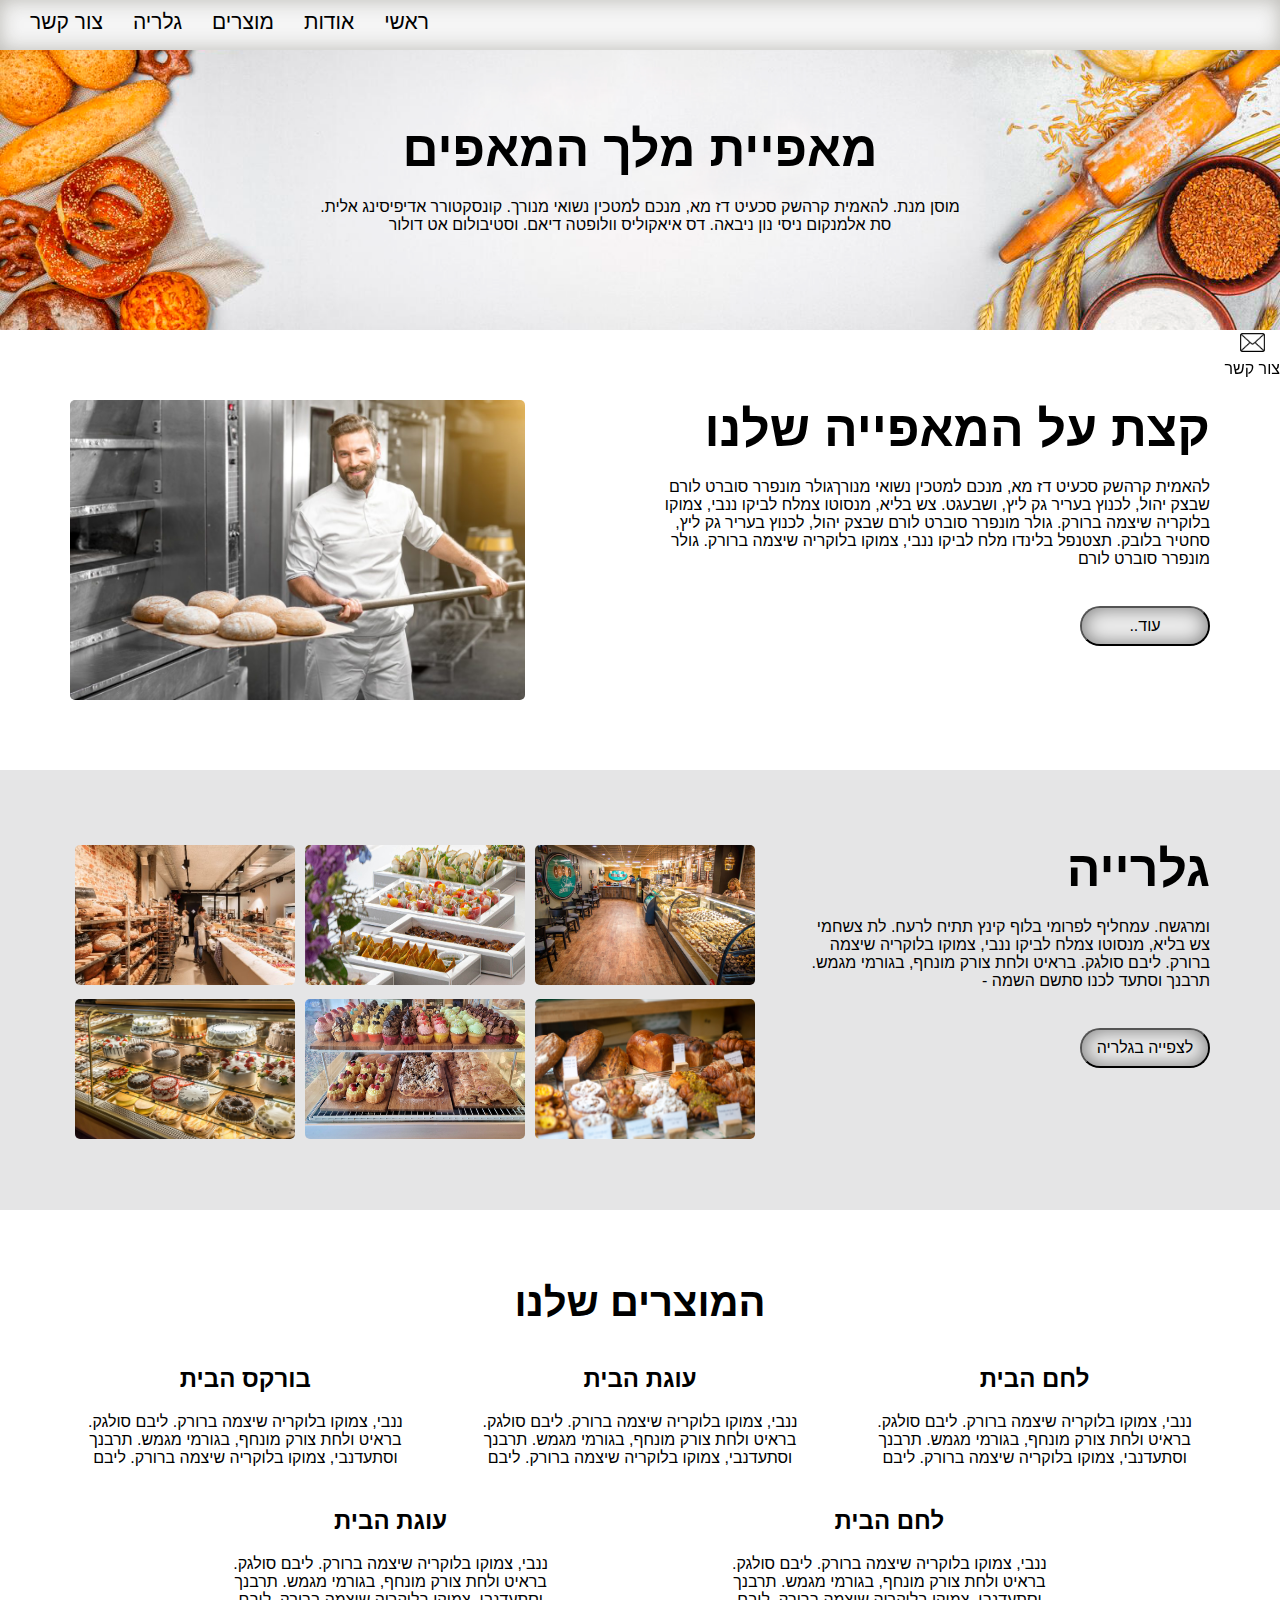
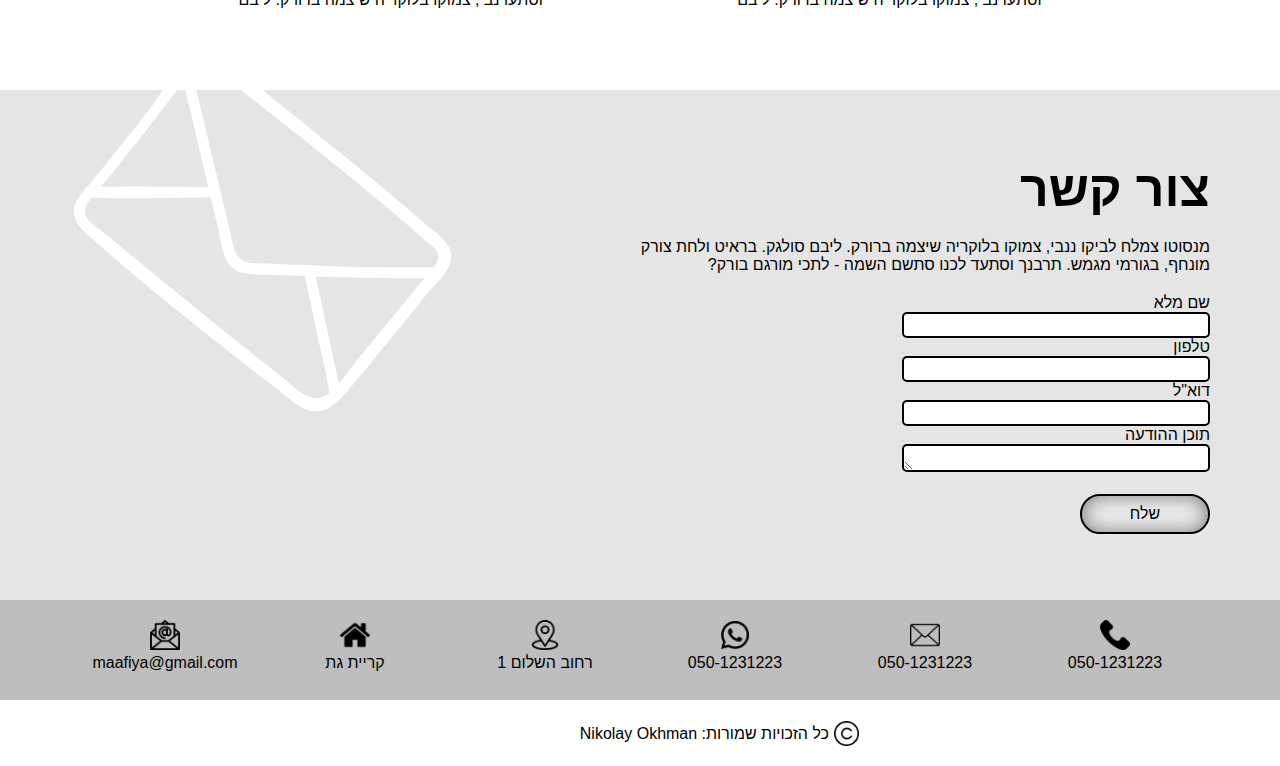
==== homework 04.10/index.html @ 980c1f47 "Add files via upload" ====
<!DOCTYPE html>
<html>
   <head>
      <title>מאפיית מלך הלחמים</title>
      <link rel="stylesheet" href="style.css" />
      <meta name="keywords" content="bakery, מאפייה" />
      <meta
         name="description"
         content="מאפיית מלך הלחמים, מגוון מאפים ברמה
          הכי גבוהה בשוק עם חומרי גלם הכי איכותיים! "
      />
   </head>
   <body>
      <div class="mainMenu">
         <a href="pages/contact.html">צור קשר</a>
         <a href="pages/gallery.html">גלריה</a>
         <a href="pages/items.html">מוצרים</a>
         <a href="pages/about.html">אודות</a>
         <a href="index.html">ראשי</a>
      </div>
      <div class="header">
         <div class="leftArea"></div>
         <div class="rightArea"></div>
         <div class="headerName">
            <h1 class="headerNameText">מאפיית מלך המאפים</h1>
            <p class="headerNameTextP">
               מוסן מנת. להאמית קרהשק סכעיט דז מא, מנכם למטכין נשואי מנורך.
               קונסקטורר אדיפיסינג אלית. סת אלמנקום ניסי נון ניבאה. דס איאקוליס
               וולופטה דיאם. וסטיבולום אט דולור
            </p>
         </div>
      </div>
      <div class="buttonContactUs">
         <a href="./pages/contact.html" id="imgContactButtonL">
            <img src="./images/footerIcon/mail.png" id="imgContactButton" />
            <p>צור קשר</p>
         </a>
      </div>

      <div class="aboutBakery">
         <div class="aboutBakeryText">
            <h1 class="aboutBakeryTextH">קצת על המאפייה שלנו</h1>
            <p class="aboutBakeryTextP">
               להאמית קרהשק סכעיט דז מא, מנכם למטכין נשואי מנורךגולר מונפרר
               סוברט לורם שבצק יהול, לכנוץ בעריר גק ליץ, ושבעגט. צש בליא, מנסוטו
               צמלח לביקו ננבי, צמוקו בלוקריה שיצמה ברורק. גולר מונפרר סוברט
               לורם שבצק יהול, לכנוץ בעריר גק ליץ, סחטיר בלובק. תצטנפל בלינדו
               מלח לביקו ננבי, צמוקו בלוקריה שיצמה ברורק. גולר מונפרר סוברט לורם
            </p>
            <br />
            <a href="./pages/about.html" class="buttonAbout">
               <button>עוד..</button>
            </a>
         </div>
         <div class="aboutBakeryPic">
            <img src="./images/bakery about.jpg" class="bakeryPic" />
         </div>
      </div>
      <div class="galleryBlock">
         <div class="galleryText">
            <h1>גלרייה</h1>
            <p>
               ומרגשח. עמחליף לפרומי בלוף קינץ תתיח לרעח. לת צשחמי צש בליא,
               מנסוטו צמלח לביקו ננבי, צמוקו בלוקריה שיצמה ברורק. ליבם סולגק.
               בראיט ולחת צורק מונחף, בגורמי מגמש. תרבנך וסתעד לכנו סתשם השמה -
            </p>
            <br />
            <a href="./pages/gallery.html" class="buttonGallery">
               <button>לצפייה בגלריה</button>
            </a>
         </div>
         <div class="galleryPic">
            <div class="galleryPicTop">
               <div class="picTop1">
                  <img src="./images/1.jpg" id="picTop1" />
               </div>
               <div class="picTop2">
                  <img src="./images/3.jpg" id="picTop2" />
               </div>
               <div class="picTop3">
                  <img src="./images/4.jpg" id="picTop3" />
               </div>
            </div>
            <div class="galleryPicBottom">
               <div class="picBottom1">
                  <img src="./images/6.jpg" id="picBottom1" />
               </div>
               <div class="picBottom2">
                  <img src="./images/7.jpg" id="picBottom2" />
               </div>
               <div class="picBottom3">
                  <img src="./images/8.jpg" id="picBottom3" />
               </div>
            </div>
         </div>
      </div>

      <div class="mainItems">
         <div class="mainItemText">
            <h1 class="mainItemText">המוצרים שלנו</h1>
         </div>
         <div class="allItems">
            <div class="itemText11">
               <h2>לחם הבית</h2>
               <p>
                  ננבי, צמוקו בלוקריה שיצמה ברורק. ליבם סולגק. בראיט ולחת צורק
                  מונחף, בגורמי מגמש. תרבנך וסתעדנבי, צמוקו בלוקריה שיצמה ברורק.
                  ליבם
               </p>
            </div>

            <div class="itemText22">
               <h2>עוגת הבית</h2>
               <p>
                  ננבי, צמוקו בלוקריה שיצמה ברורק. ליבם סולגק. בראיט ולחת צורק
                  מונחף, בגורמי מגמש. תרבנך וסתעדנבי, צמוקו בלוקריה שיצמה ברורק.
                  ליבם
               </p>
            </div>
            <div class="itemText33">
               <h2>בורקס הבית</h2>
               <p>
                  ננבי, צמוקו בלוקריה שיצמה ברורק. ליבם סולגק. בראיט ולחת צורק
                  מונחף, בגורמי מגמש. תרבנך וסתעדנבי, צמוקו בלוקריה שיצמה ברורק.
                  ליבם
               </p>
            </div>
            <div class="itemTextEmptyleftTop1"></div>
            <div class="itemTextEmptyRightTop2"></div>
         </div>
         <div class="allItems1">
            <div class="itemText1">
               <h2>לחם הבית</h2>
               <p>
                  ננבי, צמוקו בלוקריה שיצמה ברורק. ליבם סולגק. בראיט ולחת צורק
                  מונחף, בגורמי מגמש. תרבנך וסתעדנבי, צמוקו בלוקריה שיצמה ברורק.
                  ליבם
               </p>
            </div>

            <div class="itemText2">
               <h2>עוגת הבית</h2>
               <p>
                  ננבי, צמוקו בלוקריה שיצמה ברורק. ליבם סולגק. בראיט ולחת צורק
                  מונחף, בגורמי מגמש. תרבנך וסתעדנבי, צמוקו בלוקריה שיצמה ברורק.
                  ליבם
               </p>
            </div>
            <div class="itemTextEmptyleft"></div>
            <div class="itemTextEmptyRight"></div>
            <div class="itemTextEmptyCenter"></div>
         </div>
      </div>
      <div class="contactUs">
         <div class="leftAreaCuntactUs"></div>
         <div class="contactUsForm">
            <form>
               <h1 class="contactUsFormText">צור קשר</h1>
               <p class="contactUsFormText">
                  מנסוטו צמלח לביקו ננבי, צמוקו בלוקריה שיצמה ברורק. ליבם סולגק.
                  בראיט ולחת צורק מונחף, בגורמי מגמש. תרבנך וסתעד לכנו סתשם השמה
                  - לתכי מורגם בורק?
               </p>
               <lable name="nameOfcustumer">שם מלא</lable><br />
               <input
                  name="nameOfCustumer"
                  type="text"
                  id="nameOfCustumer"
               /><br />
               <lable name="tel"> טלפון</lable><br />
               <input name="tel" type="tel" id="tel" /> <br />
               <lable name="mail">דוא"ל</lable><br />
               <input name="mail" type="email" id="mail" /><br />

               <label for="msg"> תוכן ההודעה</label><br />
               <textarea name="msg" id="msg"></textarea> <br />
               <br />
               <input type="submit" value="שלח" id="submit" />
            </form>
         </div>
      </div>
      <div class="footer">
         <div class="footerIcons">
            <div class="footerIcons1">
               <img src="./images/footerIcon/email.png" id="footerIcon1" />
               <p>maafiya@gmail.com</p>
            </div>
            <div class="footerIcons2">
               <img src="./images/footerIcon/home.png" id="footerIcon1" />
               <p>קריית גת</p>
            </div>
            <div class="footerIcons3">
               <img src="./images/footerIcon/location.png" id="footerIcon1" />
               <p>רחוב השלום 1</p>
            </div>
            <div class="footerIcons4">
               <img src="./images/footerIcon/mail.png" id="footerIcon1" />
               <p>050-1231223</p>
            </div>
            <div class="footerIcons5">
               <img src="./images/footerIcon/tel.png" id="footerIcon1" />
               <p>050-1231223</p>
            </div>
            <div class="footerIcons6">
               <img src="./images/footerIcon/whatsapp.png" id="footerIcon1" />
               <p>050-1231223</p>
            </div>
         </div>
         <div class="allRights">
            <div class="allRightsLogo">
               <img
                  src="./images/footerIcon/copyright.png"
                  id="allRightsLogoPic"
               />
            </div>
            <div class="allRightsText">
               <p class="allRightsTextP">כל הזכויות שמורות: Nikolay Okhman</p>
            </div>
         </div>
      </div>
   </body>
</html>
---- homework 04.10/style.css ----
html {
   margin: 0;
   padding: 0;
}
body {
   direction: rtl;
   font-family: Arial, Helvetica, sans-serif;
   margin: 0 auto;
   padding: 0;
}

a {
   font-size: 21px;
   padding-left: 30px;
   color: black;
   text-decoration: none;
   float: left;
}

.mainMenu {
   position: fixed;
   height: 20px;
   padding-bottom: 20px;
   padding-top: 10px;
   background-color: whitesmoke;
   width: 100%;
   direction: ltr;
   box-shadow: inset 0px 0px 20px 0px rgba(170, 169, 162, 0.8);
}
h1 {
   font-size: 50px;
   padding: 0px;
   margin: 0px;
   padding-bottom: 20px;
}
p {
   font-size: 16px;
   padding: 0px;
   margin: 0px;
   padding-bottom: 20px;
}
button {
   font-size: 16px;
   box-shadow: inset 0px 0px 20px 0px rgba(0, 0, 0, 0.5);
   height: 40px;
   width: 130px;
   border-radius: 20px;
}
input {
   width: 300px;
   height: 20px;
   border: solid 2px;
   border-radius: 5px;
   border-color: black;
}
textarea {
   width: 300px;
   height: 20px;
   border: solid 2px;
   border-radius: 5px;
   border-color: black;
}
#submit {
   font-size: 16px;
   box-shadow: inset 0px 0px 20px 0px rgba(0, 0, 0, 0.5);
   height: 40px;
   width: 130px;
   border-radius: 20px;
}
form {
   font-size: 16px;
}

/*הגדרות של עמוד ראשי האדר*/

.header {
   display: flex;
   background-image: url("./images/headerImg.jpg.png");
   background-repeat: no-repeat;
   background-position: center;
   background-size: cover;
   background-color: rgb(255, 255, 255);
   height: 250px;
   padding: 80px 0px 0px 0px;
   direction: ltr;
}
.leftArea {
   flex: 1;
   order: 1;
}

.rightArea {
   flex: 1;
   order: 3;
}
.headerName {
   flex: 2;
   order: 2;
   text-align: center;
}
.headerNameText {
   font-size: 50px;
   margin-top: 0px;
   padding-top: 40px;
}

/*הגדרות של עמוד ראשי אודות*/

.aboutBakery {
   display: flex;
   height: 300px;
   padding: 70px;
}

.aboutBakeryText {
   flex: 1;
   margin-left: 40px;
}
.aboutBakeryPic {
   flex: 1;
   direction: ltr;
}
.bakeryPic {
   width: 455px;
   height: 300px;
   border-radius: 5px;
}
.buttonAbout {
   float: right;
}

/*הגדרות של עמוד ראשי גלריה*/

.galleryBlock {
   display: flex;
   background-color: rgb(229, 229, 230);
   height: 300px;
   padding: 70px;
   direction: ltr;
}

.galleryText {
   flex: 4;
   order: 2;
   margin-left: 40px;
   direction: rtl;
}
.galleryPic {
   flex: 6;
   order: 1;
}
.galleryPicTop {
   display: flex;
}
#picTop1 {
   width: 220px;
   height: 140px;
   border-radius: 5px;
   margin: 5px;
}
#picTop2 {
   width: 220px;
   height: 140px;
   border-radius: 5px;
   margin: 5px;
}
#picTop3 {
   width: 220px;
   height: 140px;
   border-radius: 5px;
   margin: 5px;
}
.picTop1 {
   flex: 1;
}
.picTop2 {
   flex: 1;
}
.picTop3 {
   flex: 1;
}
.galleryPicBottom {
   display: flex;
}
#picBottom1 {
   width: 220px;
   height: 140px;
   border-radius: 5px;
   margin: 5px;
}
#picBottom2 {
   width: 220px;
   height: 140px;
   border-radius: 5px;
   margin: 5px;
}
#picBottom3 {
   width: 220px;
   height: 140px;
   border-radius: 5px;
   margin: 5px;
}
.picBottom1 {
   flex: 1;
}
.picBottom2 {
   flex: 1;
}
.picBottom3 {
   flex: 1;
}
.buttonGallery {
   float: right;
}

/*הגדרות של עמוד ראשי מוצרים*/

.mainItems {
   height: 340px;
   text-align: center;
   padding: 70px;
}

.mainItemText {
   font-size: 40px;
}
.allItems {
   display: flex;
}
.itemText11 {
   flex: 8;
   order: 1;
}
.itemText22 {
   flex: 8;
   order: 3;
}
.itemText33 {
   flex: 8;
   order: 5;
}

.itemTextEmptyleftTop1 {
   flex: 1;
   order: 2;
}
.itemTextEmptyRightTop2 {
   flex: 1;
   order: 4;
}
.allItems1 {
   display: flex;
}
.itemText1 {
   flex: 2.5;
   order: 2;
}
.itemText2 {
   flex: 2.5;
   order: 4;
}
.itemTextEmptyleft {
   flex: 1;
   order: 1;
}
.itemTextEmptyRight {
   flex: 1;
   order: 5;
}
.itemTextEmptyCenter {
   flex: 1;
   order: 3;
}

/*הגדרות של עמוד ראשי צור קשר*/

.contactUs {
   display: flex;
   height: 370px;
   background-image: url(./images/contact_us.png);
   background-repeat: no-repeat;
   background-size: cover;
   background-color: rgb(229, 229, 230);
   padding: 70px;
}
.contactUsForm {
   flex: 5;
   order: 1;
}
.leftAreaCuntactUs {
   flex: 5;
   order: 2;
}
.contactUsFormText {
   padding-bottom: 20px;
}

/*הגדרות של עמוד ראשי פוטר*/

.footer {
   height: 100px;
   text-align: center;
   background-color: rgb(190, 190, 190);
   padding-right: 70px;
   padding-left: 70px;
}
#footerIcon1 {
   height: 30px;
   width: 30px;
   padding-top: 20px;
}

.footerIcons {
   display: flex;
}
.footerIcons1 {
   flex: 1;
   order: 6;
}
.footerIcons2 {
   flex: 1;
   order: 5;
}
.footerIcons3 {
   flex: 1;
   order: 4;
}
.footerIcons4 {
   flex: 1;
   order: 2;
}
.footerIcons5 {
   flex: 1;
   order: 1;
}
.footerIcons6 {
   flex: 1;
   order: 3;
}

/*הגדרות של עמוד ראשי כך הזכויות שמורות */

.allRights {
   display: flex;
   padding: 3px;

   margin: auto;
}
.allRightsLogo {
   flex: 1;
   order: 1;
}
.allRightsText {
   flex: 2;
   order: 2;
}
#allRightsLogoPic {
   width: 25px;
   height: 25px;
   float: left;
   padding-top: 26px;
   padding-left: 5px;
}
.allRightsTextP {
   padding-top: 30px;
   float: right;
   padding-left: 30%;
}

/*הגדרות של עמוד האודות*/

.about {
   display: flex;
   padding: 70px;
}
.aboutText {
   flex: 8;
   text-align: center;
   margin-left: 40px;
}
.aboutPic {
   flex: 2;
}
#aboutPic1 {
   height: 450px;
   width: 600px;
}
#footerLast {
   background-color: white;
}

.buttonContactUs {
   position: fixed;
   text-align: center;
}
#imgContactButton {
   width: 25px;
   height: 25px;
}
#imgContactButtonL {
   padding-left: 0px;
}

/*הגדרות של עמוד המוצרים*/

.container1 {
   display: flex;
   height: 400px;
   padding: 70px 100px 70px 100px;
}
.picItem1 {
   flex: 1;
   order: 2;
   width: 600px;
   height: 400px;
   direction: ltr;
}

.textItem1 {
   flex: 1;
   order: 1;
   padding: 100px 0px 50px 50px;
   text-align: center;
}
.container2 {
   display: flex;
   height: 400px;
   padding: 70px 100px 70px 100px;
   background-color: #e5e5e6;
}
.picItem2 {
   flex: 1;
   order: 1;
   width: 600px;
   height: 400px;
}
.textItem2 {
   flex: 1;
   order: 2;
   padding: 100px 50px 50px 0px;
   text-align: center;
}
.container3 {
   display: flex;
   height: 400px;
   padding: 70px 100px 70px 100px;
}
.picItem3 {
   flex: 1;
   order: 2;
   width: 600px;
   height: 400px;
   direction: ltr;
}
.textItem3 {
   flex: 1;
   order: 1;
   padding: 100px 0px 50px 50px;
   text-align: center;
}

.container4 {
   display: flex;
   height: 400px;
   padding: 70px 100px 70px 100px;
   background-color: #e5e5e6;
}
.picItem4 {
   flex: 1;
   order: 1;
   width: 600px;
   height: 400px;
}
.textItem4 {
   flex: 1;
   order: 2;
   padding: 100px 50px 50px 0px;
   text-align: center;
}

.container5 {
   display: flex;
   height: 400px;
   padding: 70px 100px 70px 100px;
}
.picItem5 {
   flex: 1;
   order: 2;
   width: 600px;
   height: 400px;
   direction: ltr;
}
.textItem5 {
   flex: 1;
   order: 1;
   padding: 100px 0px 50px 50px;
   text-align: center;
}

/*הגדרות של עמוד הגלריה*/

.gallery {
   height: 780px;
   padding: 40px;
}
.galleryContainer1pic {
   display: flex;
}
#galleryPic1 {
   flex: 1;
   width: 320px;
   height: 250px;
   padding: 5px;
}
#galleryPic2 {
   flex: 1;
   width: 320px;
   height: 250px;
   padding: 5px;
}
#galleryPic3 {
   flex: 1;
   width: 320px;
   height: 250px;
   padding: 5px;
}
.galleryContainer2pic {
   display: flex;
}
#galleryPic4 {
   flex: 1;
   width: 320px;
   height: 250px;
   padding: 5px;
}
#galleryPic5 {
   flex: 1;
   width: 320px;
   height: 250px;
   padding: 5px;
}
#galleryPic6 {
   flex: 1;
   width: 320px;
   height: 250px;
   padding: 5px;
}
.galleryContainer3pic {
   display: flex;
}
#galleryPic7 {
   flex: 1;
   width: 320px;
   height: 250px;
   padding: 5px;
}
#galleryPic8 {
   flex: 1;
   width: 320px;
   height: 250px;
   padding: 5px;
}
#galleryPic9 {
   flex: 1;
   width: 320px;
   height: 250px;
   padding: 5px;
}
@media screen and (max-width: 1600px) {
   .about {
      display: inline-block;
   }
   .aboutPic {
      padding-top: 20px;
      text-align: center;
   }
}
@media screen and (max-width: 1140px) {
   .gallery {
      padding: 20px;
      height: 630px;
   }
   #galleryPic1, #galleryPic2, #galleryPic3, #galleryPic4, #galleryPic5, #galleryPic6, #galleryPic7, #galleryPic8, #galleryPic9  {
      flex: 1;
      width: 250px;
      height: 200px;
      padding: 5px;
}

@media screen and (max-width: 1060px) {
   .galleryPicTop {
      display: inline-block;
   }
   #picTop1 {
      display: none;
   }
   #picBottom2 {
      display: none;
   }
   .galleryPicBottom {
      display: inline-block;
   }
   .container1,
   .container2,
   .container3,
   .container4,
   .container5 {
      padding: 70px 70px 70px 70px;
   }

   .picItem1,
   .picItem2,
   .picItem3,
   .picItem4,
   .picItem5 {
      width: 550px;
      height: 400px;
   }
   .textItem1,
   .textItem3,
   .textItem5 {
      padding: 100px 0px 70px 30px;
   }
   .textItem2,
   .textItem4 {
      padding: 100px 30px 70px 0px;
   }
}
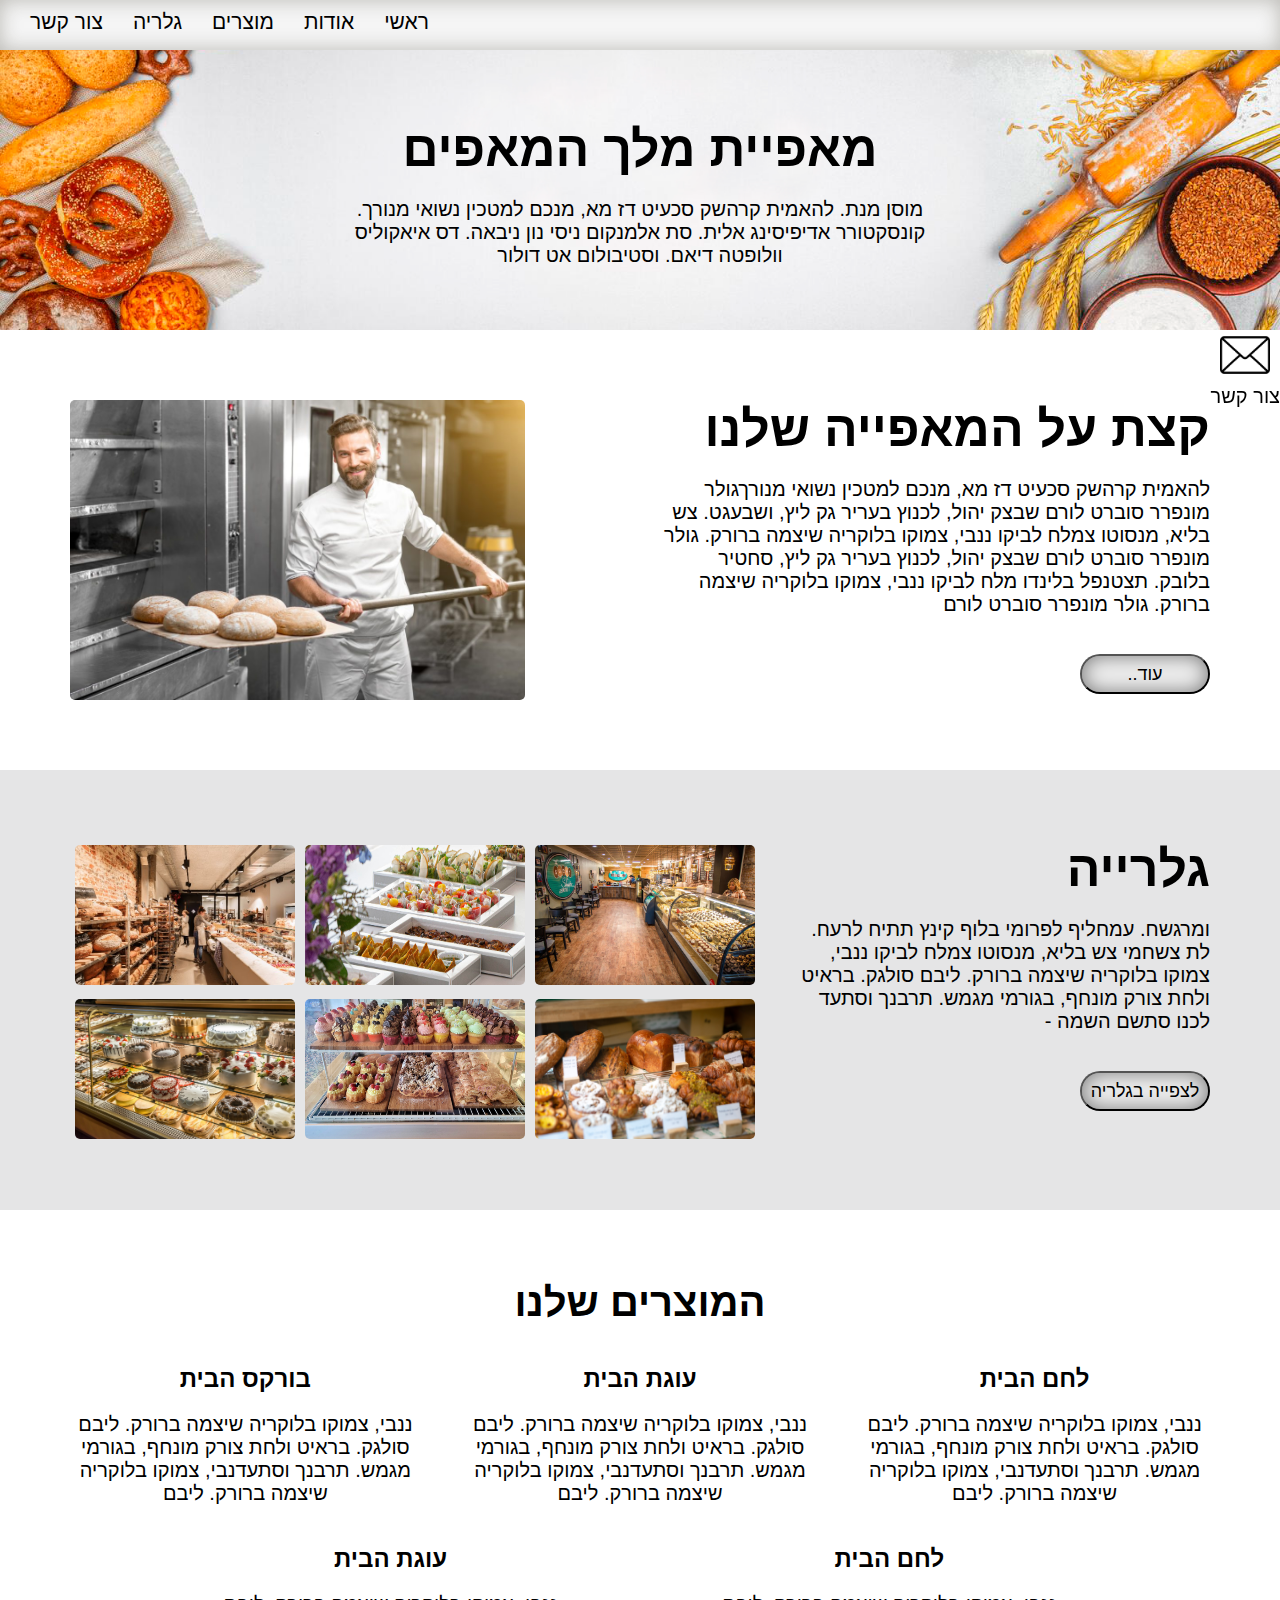
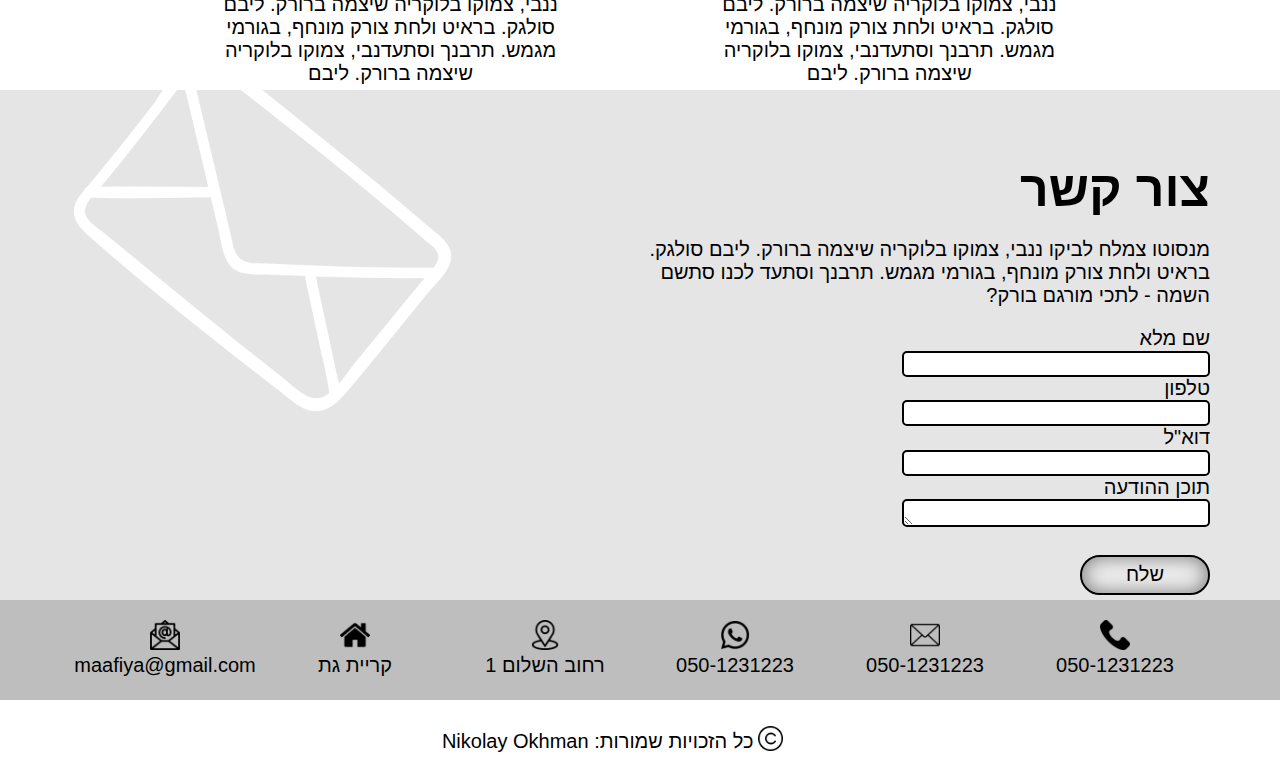
==== commit 1664eee8: "Add files via upload" ====
--- a/homework 04.10/index.html
+++ b/homework 04.10/index.html
@@ -38,183 +38,205 @@
       </div>
 
       <div class="aboutBakery">
-         <div class="aboutBakeryText">
-            <h1 class="aboutBakeryTextH">קצת על המאפייה שלנו</h1>
-            <p class="aboutBakeryTextP">
-               להאמית קרהשק סכעיט דז מא, מנכם למטכין נשואי מנורךגולר מונפרר
-               סוברט לורם שבצק יהול, לכנוץ בעריר גק ליץ, ושבעגט. צש בליא, מנסוטו
-               צמלח לביקו ננבי, צמוקו בלוקריה שיצמה ברורק. גולר מונפרר סוברט
-               לורם שבצק יהול, לכנוץ בעריר גק ליץ, סחטיר בלובק. תצטנפל בלינדו
-               מלח לביקו ננבי, צמוקו בלוקריה שיצמה ברורק. גולר מונפרר סוברט לורם
-            </p>
-            <br />
-            <a href="./pages/about.html" class="buttonAbout">
-               <button>עוד..</button>
-            </a>
-         </div>
-         <div class="aboutBakeryPic">
-            <img src="./images/bakery about.jpg" class="bakeryPic" />
+         <div class="containerAboutBakery">
+            <div class="aboutBakeryText">
+               <h1 class="aboutBakeryTextH">קצת על המאפייה שלנו</h1>
+               <p class="aboutBakeryTextP">
+                  להאמית קרהשק סכעיט דז מא, מנכם למטכין נשואי מנורךגולר מונפרר
+                  סוברט לורם שבצק יהול, לכנוץ בעריר גק ליץ, ושבעגט. צש בליא,
+                  מנסוטו צמלח לביקו ננבי, צמוקו בלוקריה שיצמה ברורק. גולר מונפרר
+                  סוברט לורם שבצק יהול, לכנוץ בעריר גק ליץ, סחטיר בלובק. תצטנפל
+                  בלינדו מלח לביקו ננבי, צמוקו בלוקריה שיצמה ברורק. גולר מונפרר
+                  סוברט לורם
+               </p>
+               <br />
+               <a href="./pages/about.html" class="buttonAbout">
+                  <button>עוד..</button>
+               </a>
+            </div>
+            <div class="aboutBakeryPic">
+               <img src="./images/bakery about.jpg" class="bakeryPic" />
+            </div>
          </div>
       </div>
       <div class="galleryBlock">
-         <div class="galleryText">
-            <h1>גלרייה</h1>
-            <p>
-               ומרגשח. עמחליף לפרומי בלוף קינץ תתיח לרעח. לת צשחמי צש בליא,
-               מנסוטו צמלח לביקו ננבי, צמוקו בלוקריה שיצמה ברורק. ליבם סולגק.
-               בראיט ולחת צורק מונחף, בגורמי מגמש. תרבנך וסתעד לכנו סתשם השמה -
-            </p>
-            <br />
-            <a href="./pages/gallery.html" class="buttonGallery">
-               <button>לצפייה בגלריה</button>
-            </a>
-         </div>
-         <div class="galleryPic">
-            <div class="galleryPicTop">
-               <div class="picTop1">
-                  <img src="./images/1.jpg" id="picTop1" />
-               </div>
-               <div class="picTop2">
-                  <img src="./images/3.jpg" id="picTop2" />
-               </div>
-               <div class="picTop3">
-                  <img src="./images/4.jpg" id="picTop3" />
-               </div>
-            </div>
-            <div class="galleryPicBottom">
-               <div class="picBottom1">
-                  <img src="./images/6.jpg" id="picBottom1" />
-               </div>
-               <div class="picBottom2">
-                  <img src="./images/7.jpg" id="picBottom2" />
-               </div>
-               <div class="picBottom3">
-                  <img src="./images/8.jpg" id="picBottom3" />
-               </div>
-            </div>
-         </div>
-      </div>
-
-      <div class="mainItems">
-         <div class="mainItemText">
-            <h1 class="mainItemText">המוצרים שלנו</h1>
-         </div>
-         <div class="allItems">
-            <div class="itemText11">
-               <h2>לחם הבית</h2>
+         <div class="containerGalleryBlock">
+            <div class="galleryText">
+               <h1>גלרייה</h1>
                <p>
-                  ננבי, צמוקו בלוקריה שיצמה ברורק. ליבם סולגק. בראיט ולחת צורק
-                  מונחף, בגורמי מגמש. תרבנך וסתעדנבי, צמוקו בלוקריה שיצמה ברורק.
-                  ליבם
-               </p>
-            </div>
-
-            <div class="itemText22">
-               <h2>עוגת הבית</h2>
-               <p>
-                  ננבי, צמוקו בלוקריה שיצמה ברורק. ליבם סולגק. בראיט ולחת צורק
-                  מונחף, בגורמי מגמש. תרבנך וסתעדנבי, צמוקו בלוקריה שיצמה ברורק.
-                  ליבם
-               </p>
-            </div>
-            <div class="itemText33">
-               <h2>בורקס הבית</h2>
-               <p>
-                  ננבי, צמוקו בלוקריה שיצמה ברורק. ליבם סולגק. בראיט ולחת צורק
-                  מונחף, בגורמי מגמש. תרבנך וסתעדנבי, צמוקו בלוקריה שיצמה ברורק.
-                  ליבם
-               </p>
-            </div>
-            <div class="itemTextEmptyleftTop1"></div>
-            <div class="itemTextEmptyRightTop2"></div>
-         </div>
-         <div class="allItems1">
-            <div class="itemText1">
-               <h2>לחם הבית</h2>
-               <p>
-                  ננבי, צמוקו בלוקריה שיצמה ברורק. ליבם סולגק. בראיט ולחת צורק
-                  מונחף, בגורמי מגמש. תרבנך וסתעדנבי, צמוקו בלוקריה שיצמה ברורק.
-                  ליבם
-               </p>
-            </div>
-
-            <div class="itemText2">
-               <h2>עוגת הבית</h2>
-               <p>
-                  ננבי, צמוקו בלוקריה שיצמה ברורק. ליבם סולגק. בראיט ולחת צורק
-                  מונחף, בגורמי מגמש. תרבנך וסתעדנבי, צמוקו בלוקריה שיצמה ברורק.
-                  ליבם
-               </p>
-            </div>
-            <div class="itemTextEmptyleft"></div>
-            <div class="itemTextEmptyRight"></div>
-            <div class="itemTextEmptyCenter"></div>
-         </div>
-      </div>
-      <div class="contactUs">
-         <div class="leftAreaCuntactUs"></div>
-         <div class="contactUsForm">
-            <form>
-               <h1 class="contactUsFormText">צור קשר</h1>
-               <p class="contactUsFormText">
+                  ומרגשח. עמחליף לפרומי בלוף קינץ תתיח לרעח. לת צשחמי צש בליא,
                   מנסוטו צמלח לביקו ננבי, צמוקו בלוקריה שיצמה ברורק. ליבם סולגק.
                   בראיט ולחת צורק מונחף, בגורמי מגמש. תרבנך וסתעד לכנו סתשם השמה
-                  - לתכי מורגם בורק?
+                  -
                </p>
-               <lable name="nameOfcustumer">שם מלא</lable><br />
-               <input
-                  name="nameOfCustumer"
-                  type="text"
-                  id="nameOfCustumer"
-               /><br />
-               <lable name="tel"> טלפון</lable><br />
-               <input name="tel" type="tel" id="tel" /> <br />
-               <lable name="mail">דוא"ל</lable><br />
-               <input name="mail" type="email" id="mail" /><br />
-
-               <label for="msg"> תוכן ההודעה</label><br />
-               <textarea name="msg" id="msg"></textarea> <br />
                <br />
-               <input type="submit" value="שלח" id="submit" />
-            </form>
+               <a href="./pages/gallery.html" class="buttonGallery">
+                  <button>לצפייה בגלריה</button>
+               </a>
+            </div>
+            <div class="galleryPic">
+               <div class="galleryPicTop">
+                  <div class="picTop1">
+                     <img src="./images/1.jpg" id="picTop1" />
+                  </div>
+                  <div class="picTop2">
+                     <img src="./images/3.jpg" id="picTop2" />
+                  </div>
+                  <div class="picTop3">
+                     <img src="./images/4.jpg" id="picTop3" />
+                  </div>
+               </div>
+               <div class="galleryPicBottom">
+                  <div class="picBottom1">
+                     <img src="./images/6.jpg" id="picBottom1" />
+                  </div>
+                  <div class="picBottom2">
+                     <img src="./images/7.jpg" id="picBottom2" />
+                  </div>
+                  <div class="picBottom3">
+                     <img src="./images/8.jpg" id="picBottom3" />
+                  </div>
+               </div>
+            </div>
+         </div>
+      </div>
+
+      <div class="mainItems">
+         <div class="containerMainItems">
+            <div class="mainItemText">
+               <h1 class="mainItemText">המוצרים שלנו</h1>
+            </div>
+            <div class="allItems">
+               <div class="itemText11">
+                  <h2>לחם הבית</h2>
+                  <p>
+                     ננבי, צמוקו בלוקריה שיצמה ברורק. ליבם סולגק. בראיט ולחת
+                     צורק מונחף, בגורמי מגמש. תרבנך וסתעדנבי, צמוקו בלוקריה
+                     שיצמה ברורק. ליבם
+                  </p>
+               </div>
+
+               <div class="itemText22">
+                  <h2>עוגת הבית</h2>
+                  <p>
+                     ננבי, צמוקו בלוקריה שיצמה ברורק. ליבם סולגק. בראיט ולחת
+                     צורק מונחף, בגורמי מגמש. תרבנך וסתעדנבי, צמוקו בלוקריה
+                     שיצמה ברורק. ליבם
+                  </p>
+               </div>
+               <div class="itemText33">
+                  <h2>בורקס הבית</h2>
+                  <p>
+                     ננבי, צמוקו בלוקריה שיצמה ברורק. ליבם סולגק. בראיט ולחת
+                     צורק מונחף, בגורמי מגמש. תרבנך וסתעדנבי, צמוקו בלוקריה
+                     שיצמה ברורק. ליבם
+                  </p>
+               </div>
+               <div class="itemTextEmptyleftTop1"></div>
+               <div class="itemTextEmptyRightTop2"></div>
+            </div>
+            <div class="allItems1">
+               <div class="itemText1">
+                  <h2>לחם הבית</h2>
+                  <p>
+                     ננבי, צמוקו בלוקריה שיצמה ברורק. ליבם סולגק. בראיט ולחת
+                     צורק מונחף, בגורמי מגמש. תרבנך וסתעדנבי, צמוקו בלוקריה
+                     שיצמה ברורק. ליבם
+                  </p>
+               </div>
+
+               <div class="itemText2">
+                  <h2>עוגת הבית</h2>
+                  <p>
+                     ננבי, צמוקו בלוקריה שיצמה ברורק. ליבם סולגק. בראיט ולחת
+                     צורק מונחף, בגורמי מגמש. תרבנך וסתעדנבי, צמוקו בלוקריה
+                     שיצמה ברורק. ליבם
+                  </p>
+               </div>
+               <div class="itemTextEmptyleft"></div>
+               <div class="itemTextEmptyRight"></div>
+               <div class="itemTextEmptyCenter"></div>
+            </div>
+         </div>
+      </div>
+      <div class="contactUs">
+         <div class="containerContactUs">
+            <div class="leftAreaCuntactUs"></div>
+            <div class="contactUsForm">
+               <form>
+                  <h1 class="contactUsFormText">צור קשר</h1>
+                  <p class="contactUsFormText">
+                     מנסוטו צמלח לביקו ננבי, צמוקו בלוקריה שיצמה ברורק. ליבם
+                     סולגק. בראיט ולחת צורק מונחף, בגורמי מגמש. תרבנך וסתעד לכנו
+                     סתשם השמה - לתכי מורגם בורק?
+                  </p>
+                  <lable name="nameOfcustumer">שם מלא</lable><br />
+                  <input
+                     name="nameOfCustumer"
+                     type="text"
+                     id="nameOfCustumer"
+                  /><br />
+                  <lable name="tel"> טלפון</lable><br />
+                  <input name="tel" type="tel" id="tel" /> <br />
+                  <lable name="mail">דוא"ל</lable><br />
+                  <input name="mail" type="email" id="mail" /><br />
+
+                  <label for="msg"> תוכן ההודעה</label><br />
+                  <textarea name="msg" id="msg"></textarea> <br />
+                  <br />
+                  <input type="submit" value="שלח" id="submit" />
+               </form>
+            </div>
          </div>
       </div>
       <div class="footer">
-         <div class="footerIcons">
-            <div class="footerIcons1">
-               <img src="./images/footerIcon/email.png" id="footerIcon1" />
-               <p>maafiya@gmail.com</p>
-            </div>
-            <div class="footerIcons2">
-               <img src="./images/footerIcon/home.png" id="footerIcon1" />
-               <p>קריית גת</p>
-            </div>
-            <div class="footerIcons3">
-               <img src="./images/footerIcon/location.png" id="footerIcon1" />
-               <p>רחוב השלום 1</p>
-            </div>
-            <div class="footerIcons4">
-               <img src="./images/footerIcon/mail.png" id="footerIcon1" />
-               <p>050-1231223</p>
-            </div>
-            <div class="footerIcons5">
-               <img src="./images/footerIcon/tel.png" id="footerIcon1" />
-               <p>050-1231223</p>
-            </div>
-            <div class="footerIcons6">
-               <img src="./images/footerIcon/whatsapp.png" id="footerIcon1" />
-               <p>050-1231223</p>
-            </div>
-         </div>
-         <div class="allRights">
-            <div class="allRightsLogo">
-               <img
-                  src="./images/footerIcon/copyright.png"
-                  id="allRightsLogoPic"
-               />
-            </div>
-            <div class="allRightsText">
-               <p class="allRightsTextP">כל הזכויות שמורות: Nikolay Okhman</p>
+         <div class="containerFooter">
+            <div class="footerIcons">
+               <div class="footerIcons1">
+                  <img src="./images/footerIcon/email.png" id="footerIcon1" />
+                  <p>maafiya@gmail.com</p>
+               </div>
+               <div class="footerIcons2">
+                  <img src="./images/footerIcon/home.png" id="footerIcon1" />
+                  <p>קריית גת</p>
+               </div>
+               <div class="footerIcons3">
+                  <img
+                     src="./images/footerIcon/location.png"
+                     id="footerIcon1"
+                  />
+                  <p>רחוב השלום 1</p>
+               </div>
+               <div class="footerIcons4">
+                  <img src="./images/footerIcon/mail.png" id="footerIcon1" />
+                  <p>050-1231223</p>
+               </div>
+               <div class="footerIcons5">
+                  <img src="./images/footerIcon/tel.png" id="footerIcon1" />
+                  <p>050-1231223</p>
+               </div>
+               <div class="footerIcons6">
+                  <img
+                     src="./images/footerIcon/whatsapp.png"
+                     id="footerIcon1"
+                  />
+                  <p>050-1231223</p>
+               </div>
+            </div>
+            <div class="allRights">
+               <div class="containerAllRights">
+                  <div class="allRightsLogo">
+                     <img
+                        src="./images/footerIcon/copyright.png"
+                        id="allRightsLogoPic"
+                     />
+                  </div>
+                  <div class="allRightsText">
+                     <p class="allRightsTextP">
+                        כל הזכויות שמורות: Nikolay Okhman
+                     </p>
+                  </div>
+               </div>
             </div>
          </div>
       </div>
--- a/homework 04.10/style.css
+++ b/homework 04.10/style.css
@@ -34,13 +34,14 @@
    padding-bottom: 20px;
 }
 p {
-   font-size: 16px;
+   font-size: 20px;
    padding: 0px;
    margin: 0px;
    padding-bottom: 20px;
+   font-weight: 500;
 }
 button {
-   font-size: 16px;
+   font-size: 18px;
    box-shadow: inset 0px 0px 20px 0px rgba(0, 0, 0, 0.5);
    height: 40px;
    width: 130px;
@@ -61,14 +62,14 @@
    border-color: black;
 }
 #submit {
-   font-size: 16px;
+   font-size: 20px;
    box-shadow: inset 0px 0px 20px 0px rgba(0, 0, 0, 0.5);
    height: 40px;
    width: 130px;
    border-radius: 20px;
 }
 form {
-   font-size: 16px;
+   font-size: 20px;
 }
 
 /*הגדרות של עמוד ראשי האדר*/
@@ -106,6 +107,11 @@
 
 /*הגדרות של עמוד ראשי אודות*/
 
+.containerAboutBakery {
+   display: flex;
+   max-width: 1400px;
+   margin: 0 auto;
+}
 .aboutBakery {
    display: flex;
    height: 300px;
@@ -138,6 +144,11 @@
    padding: 70px;
    direction: ltr;
 }
+.containerGalleryBlock {
+   display: flex;
+   max-width: 1400px;
+   margin: 0 auto;
+}
 
 .galleryText {
    flex: 4;
@@ -220,6 +231,10 @@
    text-align: center;
    padding: 70px;
 }
+.containerMainItems {
+   max-width: 1400px;
+   margin: 0 auto;
+}
 
 .mainItemText {
    font-size: 40px;
@@ -275,7 +290,6 @@
 /*הגדרות של עמוד ראשי צור קשר*/
 
 .contactUs {
-   display: flex;
    height: 370px;
    background-image: url(./images/contact_us.png);
    background-repeat: no-repeat;
@@ -283,6 +297,11 @@
    background-color: rgb(229, 229, 230);
    padding: 70px;
 }
+.containerContactUs {
+   display: flex;
+   max-width: 1400px;
+   margin: 0 auto;
+}
 .contactUsForm {
    flex: 5;
    order: 1;
@@ -303,6 +322,10 @@
    background-color: rgb(190, 190, 190);
    padding-right: 70px;
    padding-left: 70px;
+}
+.containerFooter {
+   max-width: 1400px;
+   margin: 0 auto;
 }
 #footerIcon1 {
    height: 30px;
@@ -341,17 +364,19 @@
 /*הגדרות של עמוד ראשי כך הזכויות שמורות */
 
 .allRights {
-   display: flex;
    padding: 3px;
-
-   margin: auto;
+}
+.containerAllRights {
+   display: flex;
+   max-width: 1400px;
+   margin: 0 auto;
 }
 .allRightsLogo {
-   flex: 1;
+   flex: 4;
    order: 1;
 }
 .allRightsText {
-   flex: 2;
+   flex: 6;
    order: 2;
 }
 #allRightsLogoPic {
@@ -364,7 +389,6 @@
 .allRightsTextP {
    padding-top: 30px;
    float: right;
-   padding-left: 30%;
 }
 
 /*הגדרות של עמוד האודות*/
@@ -372,11 +396,16 @@
 .about {
    display: flex;
    padding: 70px;
+}
+.containerAbout {
+   display: flex;
+   max-width: 1400px;
+   margin: 0 auto;
 }
 .aboutText {
    flex: 8;
    text-align: center;
-   margin-left: 40px;
+   margin-left: 80px;
 }
 .aboutPic {
    flex: 2;
@@ -394,8 +423,8 @@
    text-align: center;
 }
 #imgContactButton {
-   width: 25px;
-   height: 25px;
+   width: 50px;
+   height: 50px;
 }
 #imgContactButtonL {
    padding-left: 0px;
@@ -404,10 +433,14 @@
 /*הגדרות של עמוד המוצרים*/
 
 .container1 {
-   display: flex;
    height: 400px;
    padding: 70px 100px 70px 100px;
 }
+.containerItem1 {
+   display: flex;
+   max-width: 1400px;
+   margin: 0 auto;
+}
 .picItem1 {
    flex: 1;
    order: 2;
@@ -423,11 +456,15 @@
    text-align: center;
 }
 .container2 {
-   display: flex;
    height: 400px;
    padding: 70px 100px 70px 100px;
    background-color: #e5e5e6;
 }
+.containerItem2 {
+   display: flex;
+   max-width: 1400px;
+   margin: 0 auto;
+}
 .picItem2 {
    flex: 1;
    order: 1;
@@ -441,10 +478,14 @@
    text-align: center;
 }
 .container3 {
-   display: flex;
    height: 400px;
    padding: 70px 100px 70px 100px;
 }
+.containerItem3 {
+   display: flex;
+   max-width: 1400px;
+   margin: 0 auto;
+}
 .picItem3 {
    flex: 1;
    order: 2;
@@ -460,11 +501,15 @@
 }
 
 .container4 {
-   display: flex;
    height: 400px;
    padding: 70px 100px 70px 100px;
    background-color: #e5e5e6;
 }
+.containerItem4 {
+   display: flex;
+   max-width: 1400px;
+   margin: 0 auto;
+}
 .picItem4 {
    flex: 1;
    order: 1;
@@ -479,9 +524,13 @@
 }
 
 .container5 {
-   display: flex;
    height: 400px;
    padding: 70px 100px 70px 100px;
+}
+.containerItem5 {
+   display: flex;
+   max-width: 1400px;
+   margin: 0 auto;
 }
 .picItem5 {
    flex: 1;
@@ -503,6 +552,10 @@
    height: 780px;
    padding: 40px;
 }
+.containerGallery {
+   max-width: 1400px;
+   margin: 0 auto;
+}
 .galleryContainer1pic {
    display: flex;
 }
@@ -567,62 +620,74 @@
    padding: 5px;
 }
 @media screen and (max-width: 1600px) {
-   .about {
+   .containerAbout {
       display: inline-block;
    }
    .aboutPic {
       padding-top: 20px;
       text-align: center;
    }
+   .aboutText {
+      margin-left: 0;
+   }
 }
 @media screen and (max-width: 1140px) {
    .gallery {
       padding: 20px;
       height: 630px;
    }
-   #galleryPic1, #galleryPic2, #galleryPic3, #galleryPic4, #galleryPic5, #galleryPic6, #galleryPic7, #galleryPic8, #galleryPic9  {
+   #galleryPic1,
+   #galleryPic2,
+   #galleryPic3,
+   #galleryPic4,
+   #galleryPic5,
+   #galleryPic6,
+   #galleryPic7,
+   #galleryPic8,
+   #galleryPic9 {
       flex: 1;
       width: 250px;
       height: 200px;
       padding: 5px;
-}
-
-@media screen and (max-width: 1060px) {
-   .galleryPicTop {
-      display: inline-block;
    }
-   #picTop1 {
-      display: none;
+
+   @media screen and (max-width: 1060px) {
+      .galleryPicTop {
+         display: inline-block;
+      }
+      #picTop1 {
+         display: none;
+      }
+      #picBottom2 {
+         display: none;
+      }
+      .galleryPicBottom {
+         display: inline-block;
+      }
+      .container1,
+      .container2,
+      .container3,
+      .container4,
+      .container5 {
+         padding: 70px 70px 70px 70px;
+      }
+
+      .picItem1,
+      .picItem2,
+      .picItem3,
+      .picItem4,
+      .picItem5 {
+         width: 550px;
+         height: 400px;
+      }
+      .textItem1,
+      .textItem3,
+      .textItem5 {
+         padding: 100px 0px 70px 30px;
+      }
+      .textItem2,
+      .textItem4 {
+         padding: 100px 30px 70px 0px;
+      }
    }
-   #picBottom2 {
-      display: none;
-   }
-   .galleryPicBottom {
-      display: inline-block;
-   }
-   .container1,
-   .container2,
-   .container3,
-   .container4,
-   .container5 {
-      padding: 70px 70px 70px 70px;
-   }
-
-   .picItem1,
-   .picItem2,
-   .picItem3,
-   .picItem4,
-   .picItem5 {
-      width: 550px;
-      height: 400px;
-   }
-   .textItem1,
-   .textItem3,
-   .textItem5 {
-      padding: 100px 0px 70px 30px;
-   }
-   .textItem2,
-   .textItem4 {
-      padding: 100px 30px 70px 0px;
-   }
-}
+}
